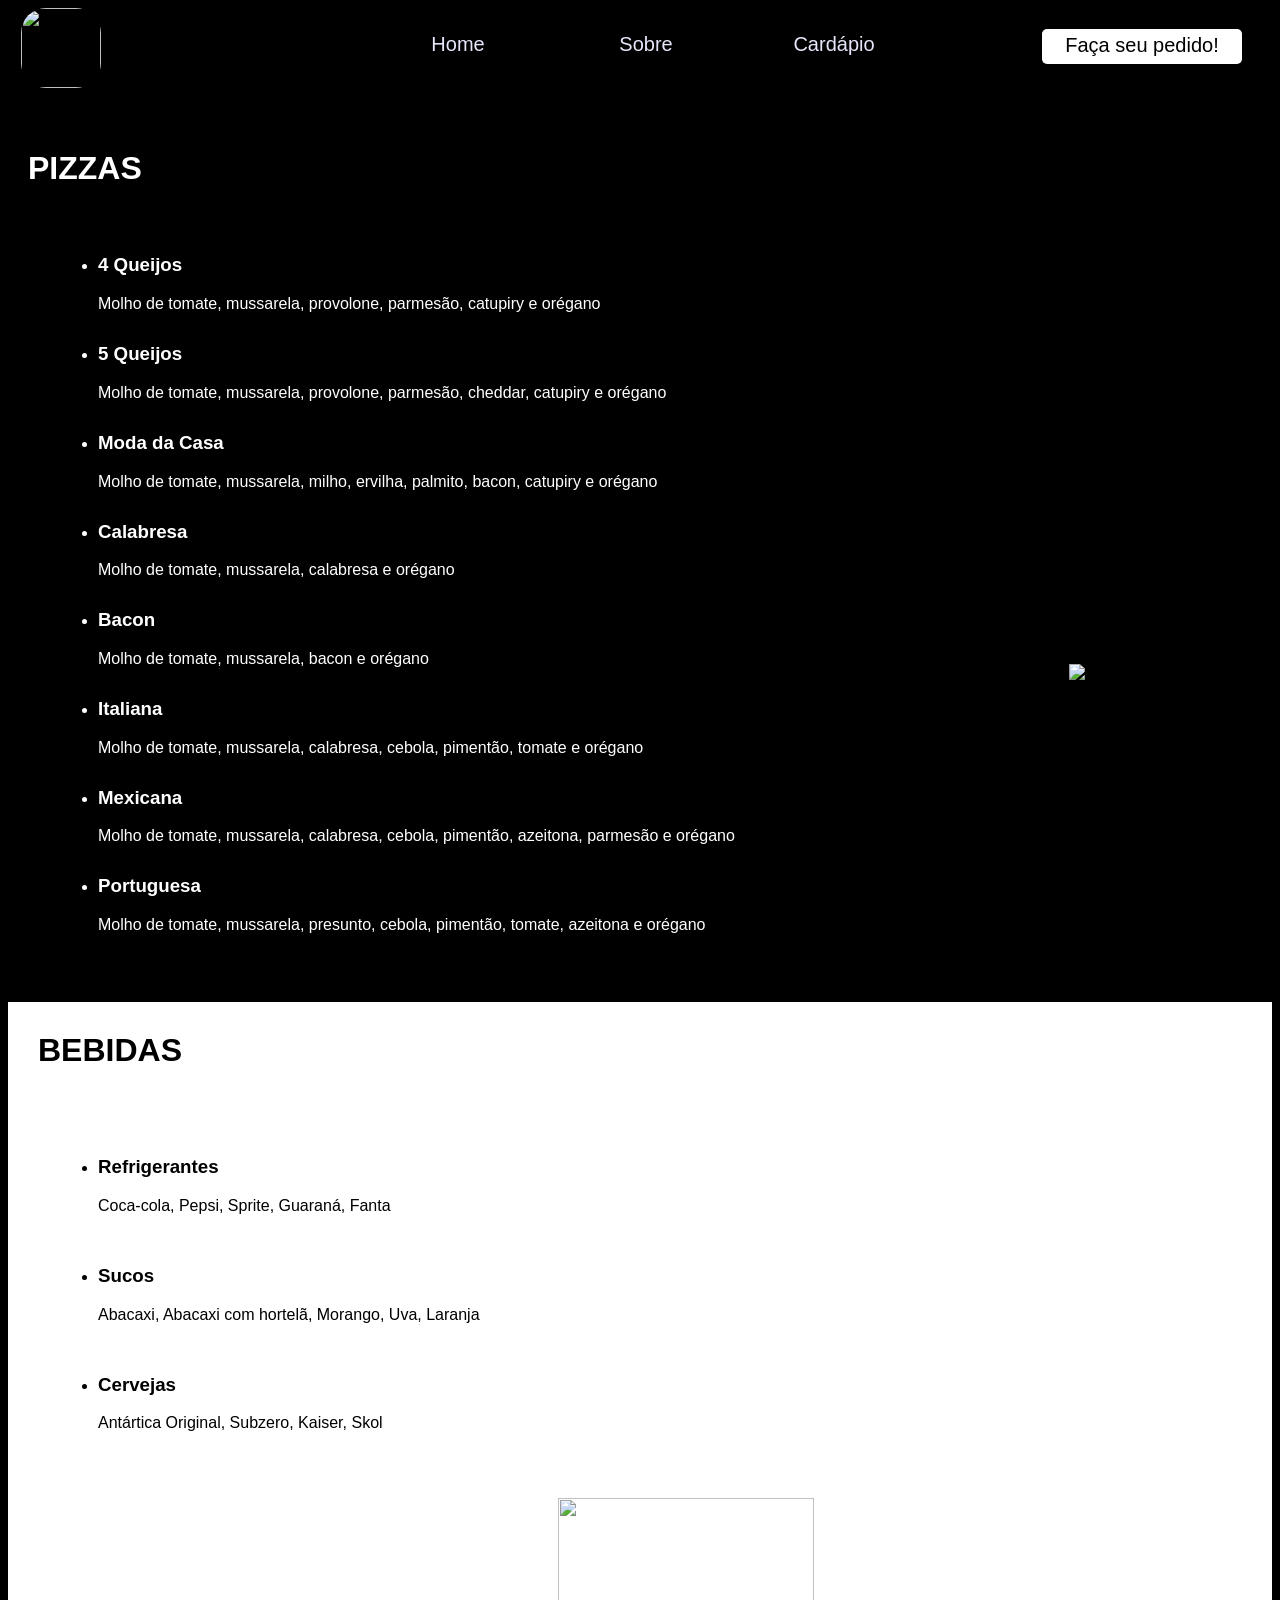
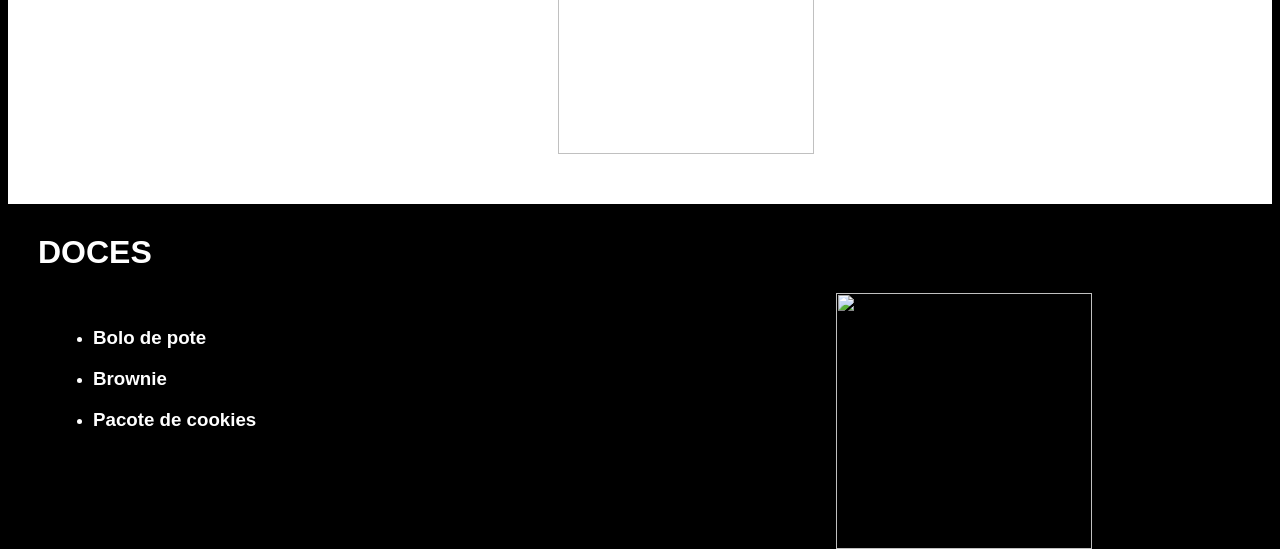
==== cardapio.html @ 02700c67 "Add files via upload" ====
<!DOCTYPE html>
<html>
    <head>
        <meta charset="utf-8">
        <meta http-equiv="X-UA-Compatible" content="IE=edge">
        <title>Mazza's Cardápio</title>
        <meta name="viewport" content="width=device-width, initial-scale=1">
        <link rel="shortcut icon" href="./imgs/icon.png">
        <link rel="stylesheet" href="cardapio.css">
    </head>
    <body>
        <!--div da barra de navegacao no topo do site-->
        <div class="nav">
            <img class="navimg" src="./imgs/mazza.png">
            <ul class="navbar">
                <li class="navitem"><a class="navbt" href="index.html">Home</a>
                </li>
                <li class="navitem"><a class="navbt" href="sobre.html">Sobre</a>
                </li>
                <li class="navitem"><a class="navbt" href="cardapio.html">Cardápio</a>
                </li>
              </ul><a class="order" href="pedido.html">Faça seu pedido!</a>
        </div>

        <!--div total do cardapio-->
        <div class="card">
            <!--div das pizzas, com os recheios, ingredientes, e um icone de pizza ao lado-->
            <div class="pizzas">
                <h1 class="ptitle">
                    PIZZAS
                </h1>

                <ul class="recheios">
                    <li class="precheio">
                        <h3>4 Queijos</h3> Molho de tomate, mussarela, provolone, parmesão, catupiry e orégano
                    </li>
                    <li class="precheio">
                        <h3>5 Queijos</h3> Molho de tomate, mussarela, provolone, parmesão, cheddar, catupiry e orégano
                    </li>
                    <li class="precheio">
                        <h3>Moda da Casa</h3> Molho de tomate, mussarela, milho, ervilha, palmito, bacon, catupiry e orégano
                    </li>
                    <li class="precheio">
                        <h3>Calabresa</h3> Molho de tomate, mussarela, calabresa e orégano
                    </li>
                    <li class="precheio">
                        <h3>Bacon</h3> Molho de tomate, mussarela, bacon e orégano
                    </li>
                    <li class="precheio">
                        <h3>Italiana</h3> Molho de tomate, mussarela, calabresa, cebola, pimentão, tomate e orégano
                    </li>
                    <li class="precheio">
                        <h3>Mexicana</h3> Molho de tomate, mussarela, calabresa, cebola, pimentão, azeitona, parmesão e orégano
                    </li>
                    <li class="precheio">
                        <h3>Portuguesa</h3> Molho de tomate, mussarela, presunto, cebola, pimentão, tomate, azeitona e orégano
                    </li>
                </ul>

                <img class="pizzacard" src="./imgs/pizzacard.png">
            </div>

            <!--div das bebidas, com as variedades e marcas, e um icone de drink ao lado-->
            <div class="bebidas">
                <h1 class="btitle">
                    BEBIDAS
                </h1>

                <ul class="drinks">
                    <li class="bebidaitem">
                        <h3>Refrigerantes</h3> Coca-cola, Pepsi, Sprite, Guaraná, Fanta
                    </li>
                    <li class="bebidaitem">
                        <h3>Sucos</h3> Abacaxi, Abacaxi com hortelã, Morango, Uva, Laranja
                    </li>
                    <li class="bebidaitem">
                        <h3>Cervejas</h3> Antártica Original, Subzero, Kaiser, Skol
                    </li>
                </ul>

                <img class="bebidacard" src="./imgs/bebidacard.png">
            </div>

            <!--div dos doces, com as opcoes de doces, e um icone de doce ao lado-->
            <div class="doces">
                <h1 class="dtitle">
                    DOCES
                </h1>

                <ul class="doceslista">
                    <li class="doceitem">
                        <h3>Bolo de pote</h3>
                    </li>
                    <li class="doceitem">
                        <h3>Brownie</h3>
                    </li>
                    <li class="doceitem">
                        <h3>Pacote de cookies</h3>
                    </li>
                </ul>

                <img class="docecard" src="./imgs/docecard.png">
            </div>
        </div>
    </body>
</html>
---- cardapio.css ----
body {
    background-color: black;
    font-family: 'Franklin Gothic Medium', 'Arial Narrow', Arial, sans-serif;
}

html {
    scroll-behavior: smooth;
}

.nav {
    width: 100%;
    height: 100px;
    background-color: black;
    align-items: center;
    text-align: center;
    position: fixed;
    top: 0;
}

.navimg{
    margin-top: 0.6%;
    margin-left: 1%;
    float: left;
    height: 80px;
    width: 80px;
    border-radius: 25px;
}

.navitem {
    display: inline;
    margin-left: 5%;
    margin-right: 5%;
    margin-top: 1.8%;
    font-size: 20px;
    width: 10%;
    border-right: solid 2px black;
    border-left: solid 2px black;
    margin-bottom: 2%;
    float: left;
    align-items: center;
}

.navbt {
    color: lavender;
    width: 100px;
    display: inline;
    float: right;
    text-decoration: none;
}

.navbar {
    margin-left: 25%;
}

.order {
    color: black;
    background-color:white;
    width: 200px;
    height: 30px;
    font-size: 20px;
    text-align: center;
    display: inline-block;
    margin-top: 1%;
    margin-left: 5%;
    text-decoration: none;
    border-radius: 5px;
    border-top: solid 5px white;
}

.card {
    margin-top: 150px;
    color: white;
    width: 100%;
}

.pizzas{
    display: block;
    margin:20px;
}

.recheios{
    display: inline-block;
}

.pizzacard{
    display: inline-block;
    margin-left: 300px;
    margin-bottom: 250px;
}

.precheio {
    margin: 30px;
}

.bebidas {
    background-color: white;
    color: black;
    width: 100%;
    display: block;
}
.btitle {
    padding-top: 30px;
    padding-left: 30px;
}

.drinks {
    display: inline-block;
}

.bebidaitem {
    margin: 50px;
}

.bebidacard{
    width: 256px;
    height: 256px;
    display: inline-block;
    margin-left: 550px;
    margin-bottom: 50px;
}

.doces{
    display: block;
    margin:30px;
}

.doceitem {
    margin: 15px;
}

.doceslista {
    float: left;
}

.docecard {
    width: 256px;
    height: 256px;
    margin-right: 150px;
    float: right;
}
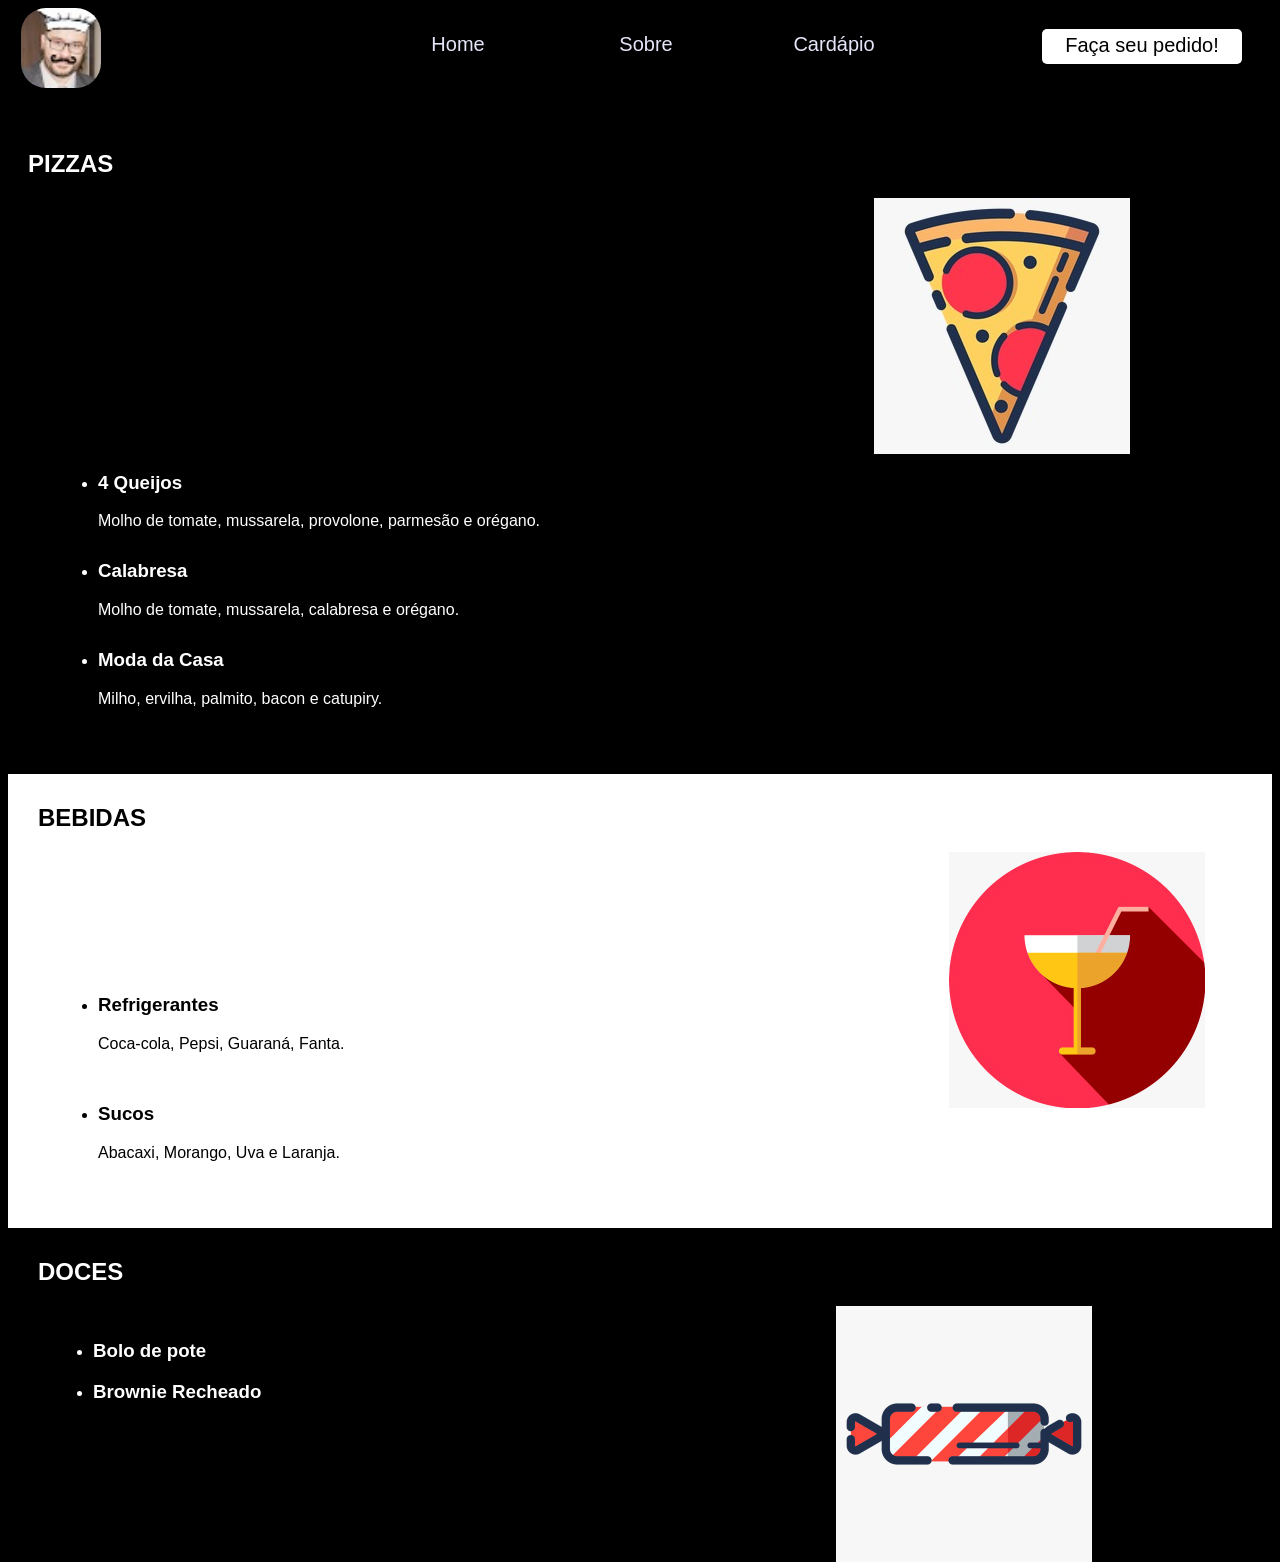
==== commit 6e6a9ec3: "Add files via upload" ====
--- a/cardapio.html
+++ b/cardapio.html
@@ -1,106 +1,51 @@
 <!DOCTYPE html>
-<html>
-    <head>
-        <meta charset="utf-8">
-        <meta http-equiv="X-UA-Compatible" content="IE=edge">
-        <title>Mazza's Cardápio</title>
-        <meta name="viewport" content="width=device-width, initial-scale=1">
-        <link rel="shortcut icon" href="./imgs/icon.png">
-        <link rel="stylesheet" href="cardapio.css">
-    </head>
-    <body>
-        <!--div da barra de navegacao no topo do site-->
-        <div class="nav">
-            <img class="navimg" src="./imgs/mazza.png">
-            <ul class="navbar">
-                <li class="navitem"><a class="navbt" href="index.html">Home</a>
-                </li>
-                <li class="navitem"><a class="navbt" href="sobre.html">Sobre</a>
-                </li>
-                <li class="navitem"><a class="navbt" href="cardapio.html">Cardápio</a>
-                </li>
-              </ul><a class="order" href="pedido.html">Faça seu pedido!</a>
-        </div>
+<html lang="pt-br">
+<head>
+    <meta charset="UTF-8">
+    <meta name="viewport" content="width=device-width, initial-scale=1.0">
+    <title>Mazza's - Cardápio</title>
+    <link rel="shortcut icon" href="imgs/icon.png.jpeg">
+    <link rel="stylesheet" href="css/cardapio.css">
+</head>
+<body>
+    <header class="nav">
+        <img class="navimg" src="imgs/mazza.png" alt="Logo Mazza">
+        <ul class="navbar">
+            <li class="navitem"><a class="navbt" href="index.html">Home</a></li>
+            <li class="navitem"><a class="navbt" href="sobre.html">Sobre</a></li>
+            <li class="navitem"><a class="navbt" href="cardapio.html">Cardápio</a></li>
+        </ul>
+        <a class="order" href="pedido.html">Faça seu pedido!</a>
+    </header>
 
-        <!--div total do cardapio-->
-        <div class="card">
-            <!--div das pizzas, com os recheios, ingredientes, e um icone de pizza ao lado-->
-            <div class="pizzas">
-                <h1 class="ptitle">
-                    PIZZAS
-                </h1>
+    <main class="card">
+        <section class="pizzas">
+            <h1 class="ptitle">PIZZAS</h1>
+            <ul class="recheios">
+                <li class="precheio"><h3>4 Queijos</h3> Molho de tomate, mussarela, provolone, parmesão e orégano.</li>
+                <li class="precheio"><h3>Calabresa</h3> Molho de tomate, mussarela, calabresa e orégano.</li>
+                <li class="precheio"><h3>Moda da Casa</h3> Milho, ervilha, palmito, bacon e catupiry.</li>
+            </ul>
+            <img class="pizzacard" src="imgs/pizzacard.png" alt="Ícone Pizza">
+        </section>
 
-                <ul class="recheios">
-                    <li class="precheio">
-                        <h3>4 Queijos</h3> Molho de tomate, mussarela, provolone, parmesão, catupiry e orégano
-                    </li>
-                    <li class="precheio">
-                        <h3>5 Queijos</h3> Molho de tomate, mussarela, provolone, parmesão, cheddar, catupiry e orégano
-                    </li>
-                    <li class="precheio">
-                        <h3>Moda da Casa</h3> Molho de tomate, mussarela, milho, ervilha, palmito, bacon, catupiry e orégano
-                    </li>
-                    <li class="precheio">
-                        <h3>Calabresa</h3> Molho de tomate, mussarela, calabresa e orégano
-                    </li>
-                    <li class="precheio">
-                        <h3>Bacon</h3> Molho de tomate, mussarela, bacon e orégano
-                    </li>
-                    <li class="precheio">
-                        <h3>Italiana</h3> Molho de tomate, mussarela, calabresa, cebola, pimentão, tomate e orégano
-                    </li>
-                    <li class="precheio">
-                        <h3>Mexicana</h3> Molho de tomate, mussarela, calabresa, cebola, pimentão, azeitona, parmesão e orégano
-                    </li>
-                    <li class="precheio">
-                        <h3>Portuguesa</h3> Molho de tomate, mussarela, presunto, cebola, pimentão, tomate, azeitona e orégano
-                    </li>
-                </ul>
+        <section class="bebidas">
+            <h1 class="btitle">BEBIDAS</h1>
+            <ul class="drinks">
+                <li class="bebidaitem"><h3>Refrigerantes</h3> Coca-cola, Pepsi, Guaraná, Fanta.</li>
+                <li class="bebidaitem"><h3>Sucos</h3> Abacaxi, Morango, Uva e Laranja.</li>
+            </ul>
+            <img class="bebidacard" src="imgs/bebidacard.png" alt="Ícone Bebida">
+        </section>
 
-                <img class="pizzacard" src="./imgs/pizzacard.png">
-            </div>
-
-            <!--div das bebidas, com as variedades e marcas, e um icone de drink ao lado-->
-            <div class="bebidas">
-                <h1 class="btitle">
-                    BEBIDAS
-                </h1>
-
-                <ul class="drinks">
-                    <li class="bebidaitem">
-                        <h3>Refrigerantes</h3> Coca-cola, Pepsi, Sprite, Guaraná, Fanta
-                    </li>
-                    <li class="bebidaitem">
-                        <h3>Sucos</h3> Abacaxi, Abacaxi com hortelã, Morango, Uva, Laranja
-                    </li>
-                    <li class="bebidaitem">
-                        <h3>Cervejas</h3> Antártica Original, Subzero, Kaiser, Skol
-                    </li>
-                </ul>
-
-                <img class="bebidacard" src="./imgs/bebidacard.png">
-            </div>
-
-            <!--div dos doces, com as opcoes de doces, e um icone de doce ao lado-->
-            <div class="doces">
-                <h1 class="dtitle">
-                    DOCES
-                </h1>
-
-                <ul class="doceslista">
-                    <li class="doceitem">
-                        <h3>Bolo de pote</h3>
-                    </li>
-                    <li class="doceitem">
-                        <h3>Brownie</h3>
-                    </li>
-                    <li class="doceitem">
-                        <h3>Pacote de cookies</h3>
-                    </li>
-                </ul>
-
-                <img class="docecard" src="./imgs/docecard.png">
-            </div>
-        </div>
-    </body>
+        <section class="doces">
+            <h1 class="dtitle">DOCES</h1>
+            <ul class="doceslista">
+                <li class="doceitem"><h3>Bolo de pote</h3></li>
+                <li class="doceitem"><h3>Brownie Recheado</h3></li>
+            </ul>
+            <img class="docecard" src="imgs/docecard.png" alt="Ícone Doce">
+        </section>
+    </main>
+</body>
 </html>
--- a/css/cardapio.css
+++ b/css/cardapio.css
@@ -0,0 +1,141 @@
+body {
+    background-color: black;
+    font-family: 'Franklin Gothic Medium', 'Arial Narrow', Arial, sans-serif;
+}
+
+html {
+    scroll-behavior: smooth;
+}
+
+.nav {
+    width: 100%;
+    height: 100px;
+    background-color: black;
+    align-items: center;
+    text-align: center;
+    position: fixed;
+    top: 0;
+}
+
+.navimg{
+    margin-top: 0.6%;
+    margin-left: 1%;
+    float: left;
+    height: 80px;
+    width: 80px;
+    border-radius: 25px;
+}
+
+.navitem {
+    display: inline;
+    margin-left: 5%;
+    margin-right: 5%;
+    margin-top: 1.8%;
+    font-size: 20px;
+    width: 10%;
+    border-right: solid 2px black;
+    border-left: solid 2px black;
+    margin-bottom: 2%;
+    float: left;
+    align-items: center;
+}
+
+.navbt {
+    color: lavender;
+    width: 100px;
+    display: inline;
+    float: right;
+    text-decoration: none;
+}
+
+.navbar {
+    margin-left: 25%;
+}
+
+.order {
+    color: black;
+    background-color:white;
+    width: 200px;
+    height: 30px;
+    font-size: 20px;
+    text-align: center;
+    display: inline-block;
+    margin-top: 1%;
+    margin-left: 5%;
+    text-decoration: none;
+    border-radius: 5px;
+    border-top: solid 5px white;
+}
+
+.card {
+    margin-top: 150px;
+    color: white;
+    width: 100%;
+}
+
+.pizzas{
+    display: block;
+    margin:20px;
+}
+
+.recheios{
+    display: inline-block;
+}
+
+.pizzacard{
+    display: inline-block;
+    margin-left: 300px;
+    margin-bottom: 250px;
+}
+
+.precheio {
+    margin: 30px;
+}
+
+.bebidas {
+    background-color: white;
+    color: black;
+    width: 100%;
+    display: block;
+}
+.btitle {
+    padding-top: 30px;
+    padding-left: 30px;
+}
+
+.drinks {
+    display: inline-block;
+}
+
+.bebidaitem {
+    margin: 50px;
+}
+
+.bebidacard{
+    width: 256px;
+    height: 256px;
+    display: inline-block;
+    margin-left: 550px;
+    margin-bottom: 50px;
+}
+
+.doces{
+    display: block;
+    margin:30px;
+}
+
+.doceitem {
+    margin: 15px;
+}
+
+.doceslista {
+    float: left;
+}
+
+.docecard {
+    width: 256px;
+    height: 256px;
+    margin-right: 150px;
+    float: right;
+}
+
